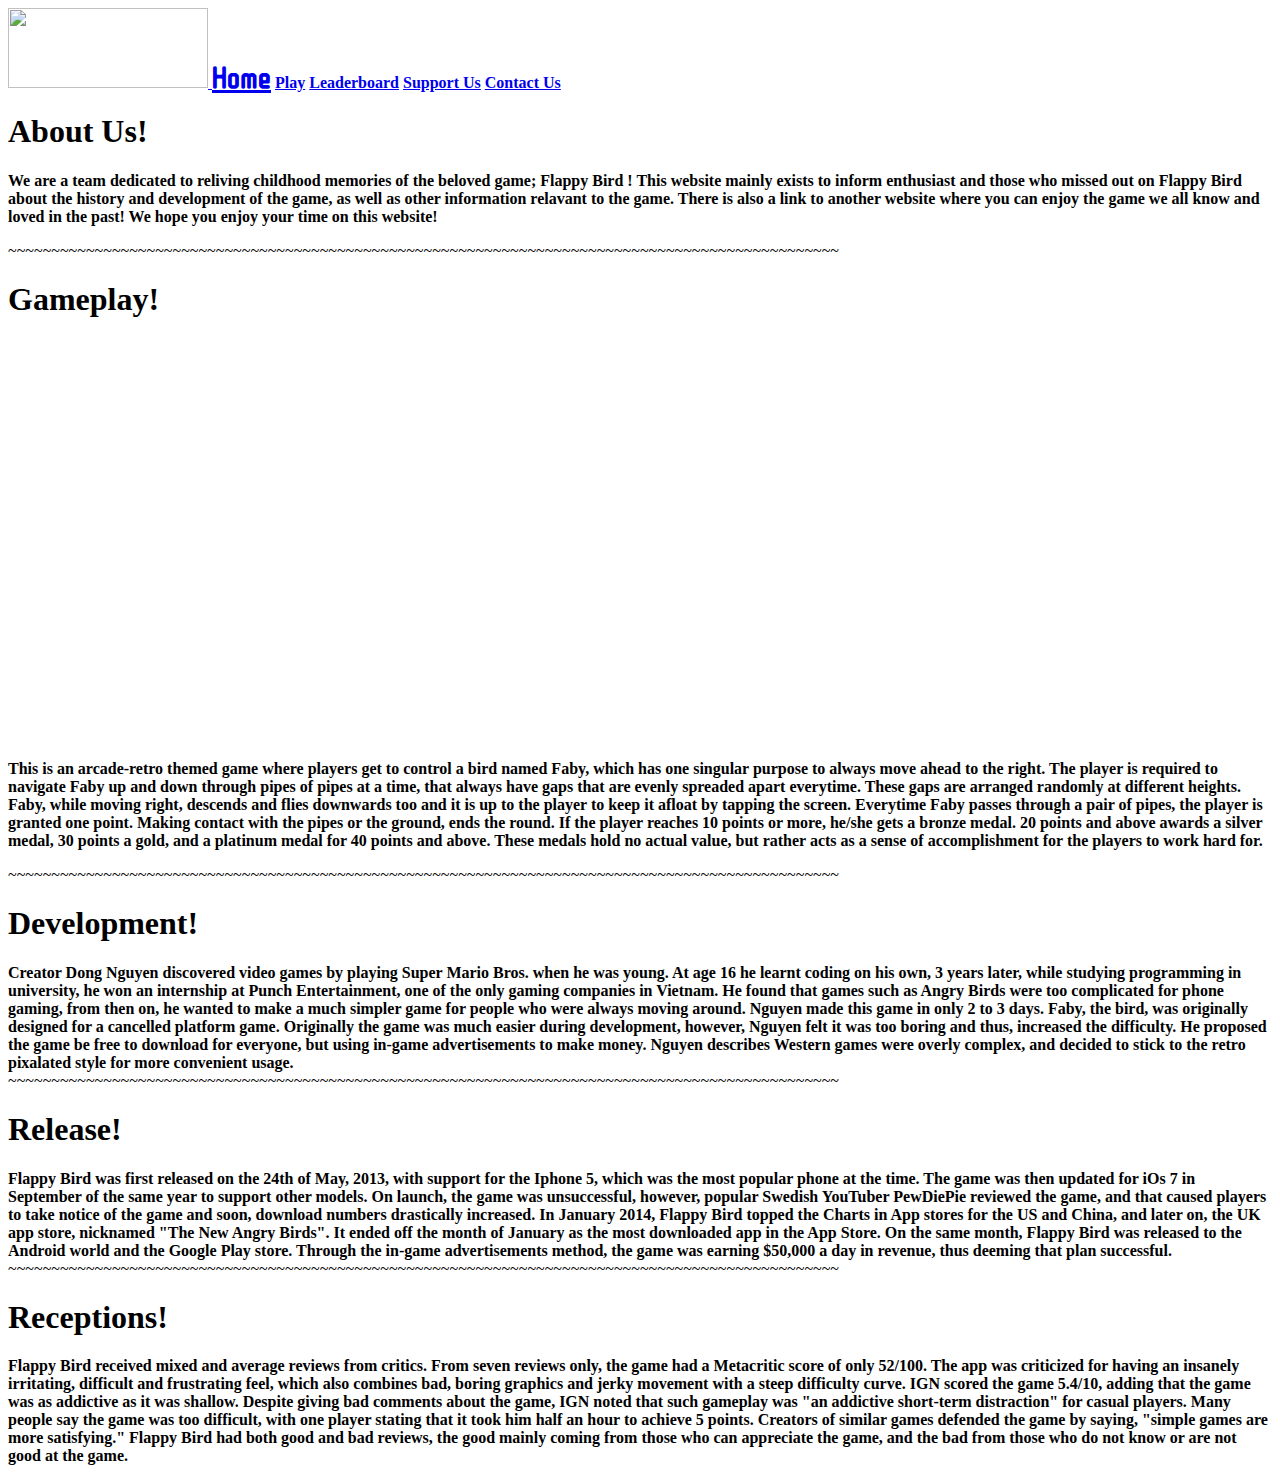
==== ID_10222087C_shaunHeng_Assg1_website/html files/index.html @ cbc9cd90 "hi" ====
<!DOCTYPE html>
<link href="Normalize.css" rel="stylesheet" type="text/css" />
<head>
  <link rel="preconnect" href="https://fonts.googleapis.com">
  <link rel="preconnect" href="https://fonts.gstatic.com" crossorigin>
  <link href="https://fonts.googleapis.com/css2?family=Bebas+Neue&family=Roboto+Condensed:ital@1&family=ZCOOL+QingKe+HuangYou&display=swap" rel="stylesheet">
  
</head>
<body>
  
    
    <nav id="dogontop"> 
      
        <a href = "#top" class = 'cat'><img src= "Flappy_Bird_Logo.svg"
        style=" width: 200px;height: 80px;"> </a>
        <style>
            .dropdown {
              position: relative;
              display: inline-block;
            }
            
            .dropdown-content {
              display: none;
              position: absolute;
              background-color: #f9f9f9;
              min-width: 160px;
              box-shadow: 0px 8px 16px 0px rgba(0,0,0,0.2);
              padding:  16px;
              z-index: 1;
            }
            
            .dropdown:hover .dropdown-content {
              display: block;
            }
            </style>
            </head>
            <body>
            
            <div class="dropdown">
              <a href = "#dogontop" class = "button" style="font-family:'ZCOOL QingKe HuangYou', sans-serif;
              font-size:30px;" >
                <strong>Home</strong></a>
              <div class="dropdown-content">
              <a href = "#aboutus" class = "button" style = "color:black;">About Us!</a>
              <a href = "#gameplay" class = "button" style="color: black;">Gameplay!</a>
              <a href = "#development" class = "button" style="color: black;">Development!</a>
              <a href = "#release" class = "button" style="color: black;">Release!</a>
              <a href = "#reception" class = "button" style="color: black;">Receptions!</a>
              </div>
            </div>
            
            </body>

        <a href="https://flappybird.io/" class = "button"><strong>Play</strong></a>
        <a href="http://flappybird.io/leaderboard/" class = "button"><strong>Leaderboard</strong></a>
        <a href="supportus.html" class = "button"><strong>Support Us</strong></a>
        <a href="#" class = "button"><strong>Contact Us</strong></a>
        </nav>
    
      </nav>

    <div id="aboutus"><aside><h1>About Us!</h1></aside></div>

    <div>
        <p><b>We are a team dedicated to reliving childhood memories of the beloved game; Flappy Bird 
           ! This website mainly exists to inform enthusiast and those who missed out on Flappy Bird about
           the history and development of the game, as well as other information relavant to the game. 
           There is also a link to another website where you can enjoy the game we all know and loved in the past!
           We hope you enjoy your time on this website!</b>
        </p></div>
        
        <div>~~~~~~~~~~~~~~~~~~~~~~~~~~~~~~~~~~~~~~~~~~~~~~~~~~~~~~~~~~~~~~~~~~~~~~~~~~~~~~~~~~~~~~~~~~~~~~~~
        </div>
    <div id="gameplay"><aside><h1>Gameplay!</h1></aside></div>
    <div>
        <iframe width="600" height="400"  src="https://www.youtube.com/embed/I69adfEqwC0" title="YouTube
         video player" frameborder="0" allow="accelerometer; autoplay; clipboard-write;
         encrypted-media; gyroscope; picture-in-picture" allowfullscreen></iframe>
        <p><b>This is an arcade-retro themed game where players get to control a bird named Faby, which has
          one singular purpose to always move ahead to the right. The player is required to navigate
          Faby up and down through pipes of pipes at a time, that always have gaps that are evenly
          spreaded apart everytime. These gaps are arranged randomly at different heights. Faby, while
          moving right, descends and flies downwards too and it is up to the player to keep it afloat by
          tapping the screen. Everytime Faby passes through a pair of pipes, the player is granted one
          point. Making contact with the pipes or the ground, ends the round. If the player reaches 10
          points or more, he/she gets a bronze medal. 20 points and above awards a silver medal, 30
          points a gold, and a platinum medal for 40 points and above. These medals hold no actual value,
          but rather acts as a sense of accomplishment for the players to work hard for.</b></p></div>
    
    <div>~~~~~~~~~~~~~~~~~~~~~~~~~~~~~~~~~~~~~~~~~~~~~~~~~~~~~~~~~~~~~~~~~~~~~~~~~~~~~~~~~~~~~~~~~~~~~~~~
    </div>

    <div id="development"><aside><h1>Development!</h1></aside>
    </div>
    <div><b>
      Creator Dong Nguyen discovered video games by playing Super Mario Bros. when he was young.
      At age 16 he learnt coding on his own, 3 years later, while studying programming in university, he
      won an internship at Punch Entertainment, one of the only gaming companies in Vietnam. He found that
      games such as Angry Birds were too complicated for phone gaming, from then on, he wanted to make a
      much simpler game for people who were always moving around. Nguyen made this game in only 2 to 3
      days. Faby, the bird, was originally designed for a cancelled platform game. Originally the game
      was much easier during development, however, Nguyen felt it was too boring and thus, increased the
      difficulty. He proposed the game be free to download for everyone, but using in-game advertisements
      to make money. Nguyen describes Western games were overly complex, and decided to stick to the
      retro pixalated style for more convenient usage.
        </b>
        
    </div>

    <div>~~~~~~~~~~~~~~~~~~~~~~~~~~~~~~~~~~~~~~~~~~~~~~~~~~~~~~~~~~~~~~~~~~~~~~~~~~~~~~~~~~~~~~~~~~~~~~~~
    </div>

    <div id="release">
        <aside><h1>Release!</h1></aside></div>
        <div>
          <b>
            Flappy Bird was first released on the 24th of May, 2013, with support for the Iphone 5, which
            was the most popular phone at the time. The game was then updated for iOs 7 in September of
            the same year to support other models. On launch, the game was unsuccessful, however, popular
            Swedish YouTuber PewDiePie reviewed the game, and that caused players to take notice of the
            game and soon, download numbers drastically increased. In January 2014, Flappy Bird topped
            the Charts in App stores for the US and China, and later on, the UK app store, nicknamed
            "The New Angry Birds". It ended off the month of January as the most downloaded app in the
            App Store. On the same month, Flappy Bird was released to the Android world and the Google
            Play store. Through the in-game advertisements method, the game was earning $50,000 a day
            in revenue, thus deeming that plan successful.</b></div>

    <div>~~~~~~~~~~~~~~~~~~~~~~~~~~~~~~~~~~~~~~~~~~~~~~~~~~~~~~~~~~~~~~~~~~~~~~~~~~~~~~~~~~~~~~~~~~~~~~~~
    </div>

    <div id="reception"><aside><h1>Receptions!</h1></aside></div>
    <div><b>Flappy Bird received mixed and average reviews from critics. From seven reviews only, the
      game had a Metacritic score of only 52/100. The app was criticized for having an insanely
      irritating, difficult and frustrating feel, which also combines bad, boring graphics and jerky
      movement with a steep difficulty curve. IGN scored the game 5.4/10, adding that the game was as
      addictive as it was shallow. Despite giving bad comments about the game, IGN noted that such
      gameplay was "an addictive short-term distraction" for casual players. Many people say the game
      was too difficult, with one player stating that it took him half an hour to achieve 5 points.
      Creators of similar games defended the game by saying, "simple games are more satisfying." Flappy
      Bird had both good and bad reviews, the good mainly coming from those who can appreciate the game,
      and the bad from those who do not know or are not good at the game.
      </b>
        
    </div>




        


</body>
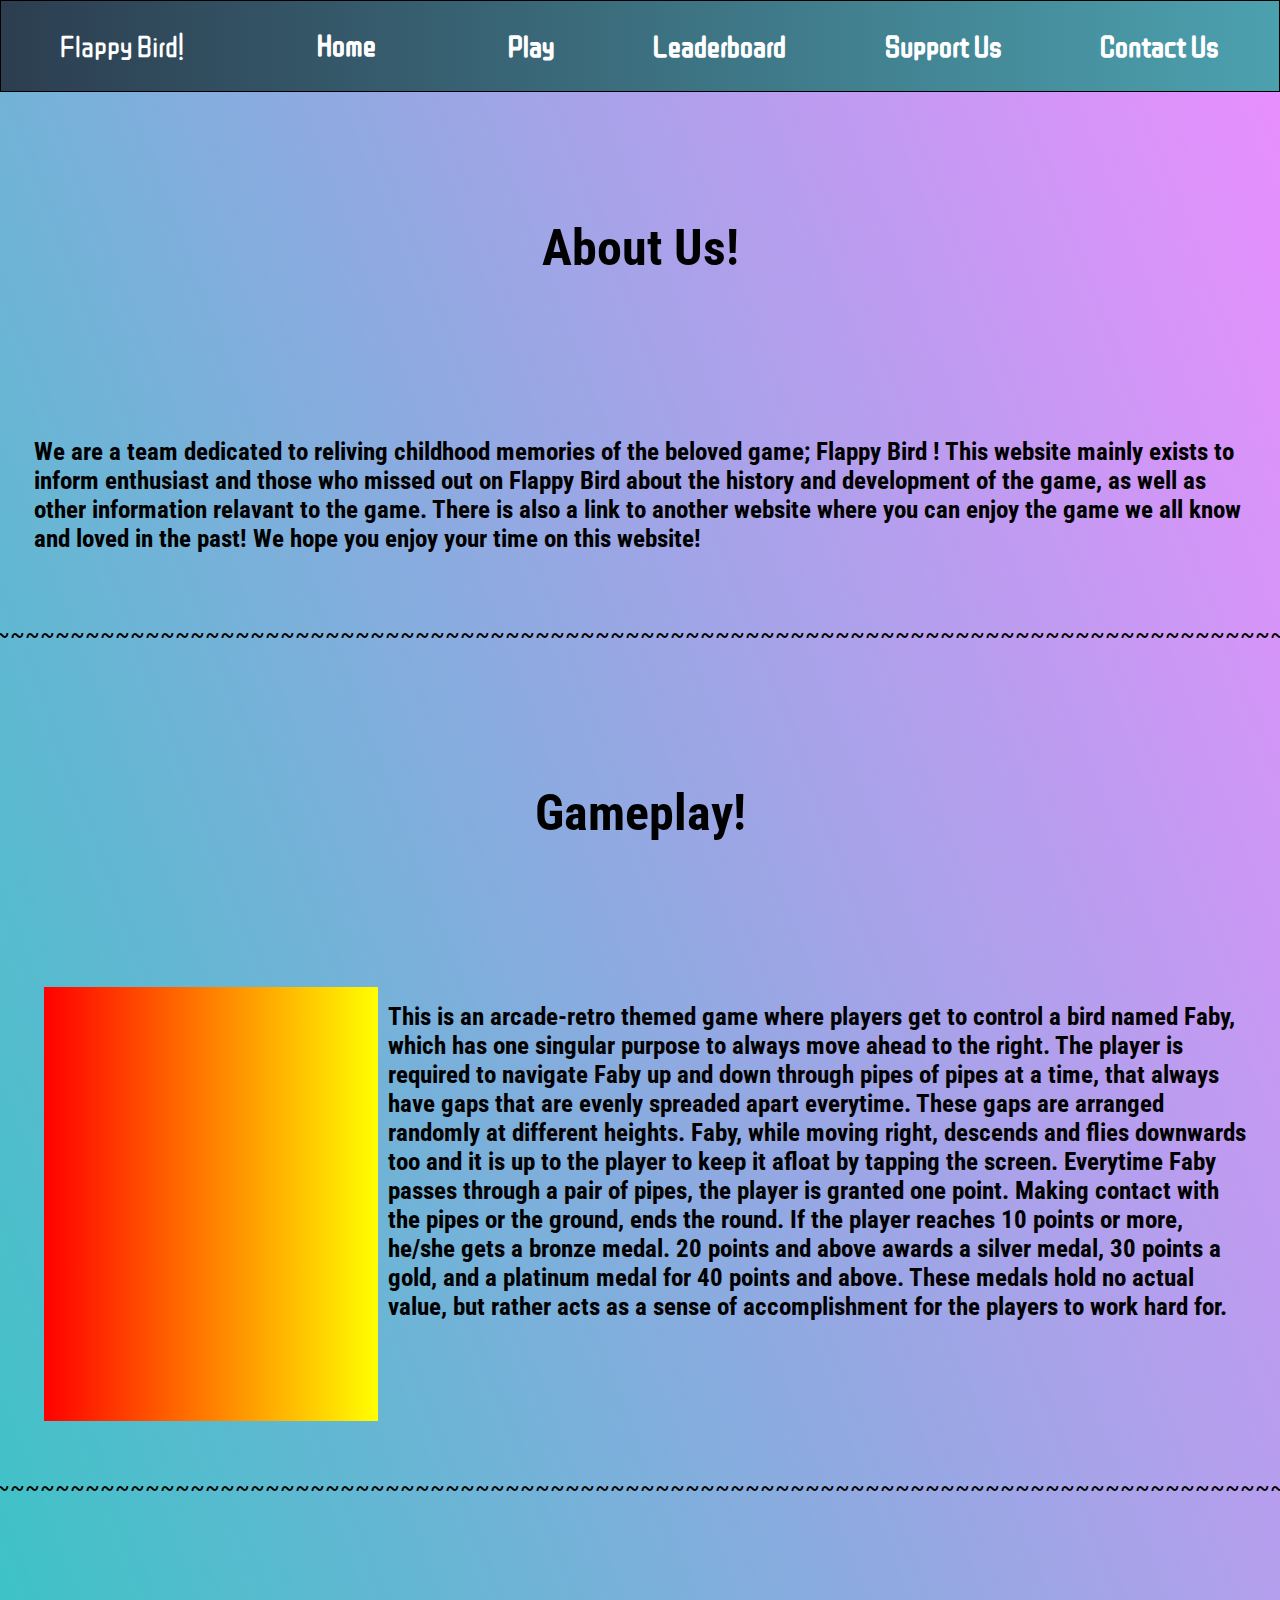
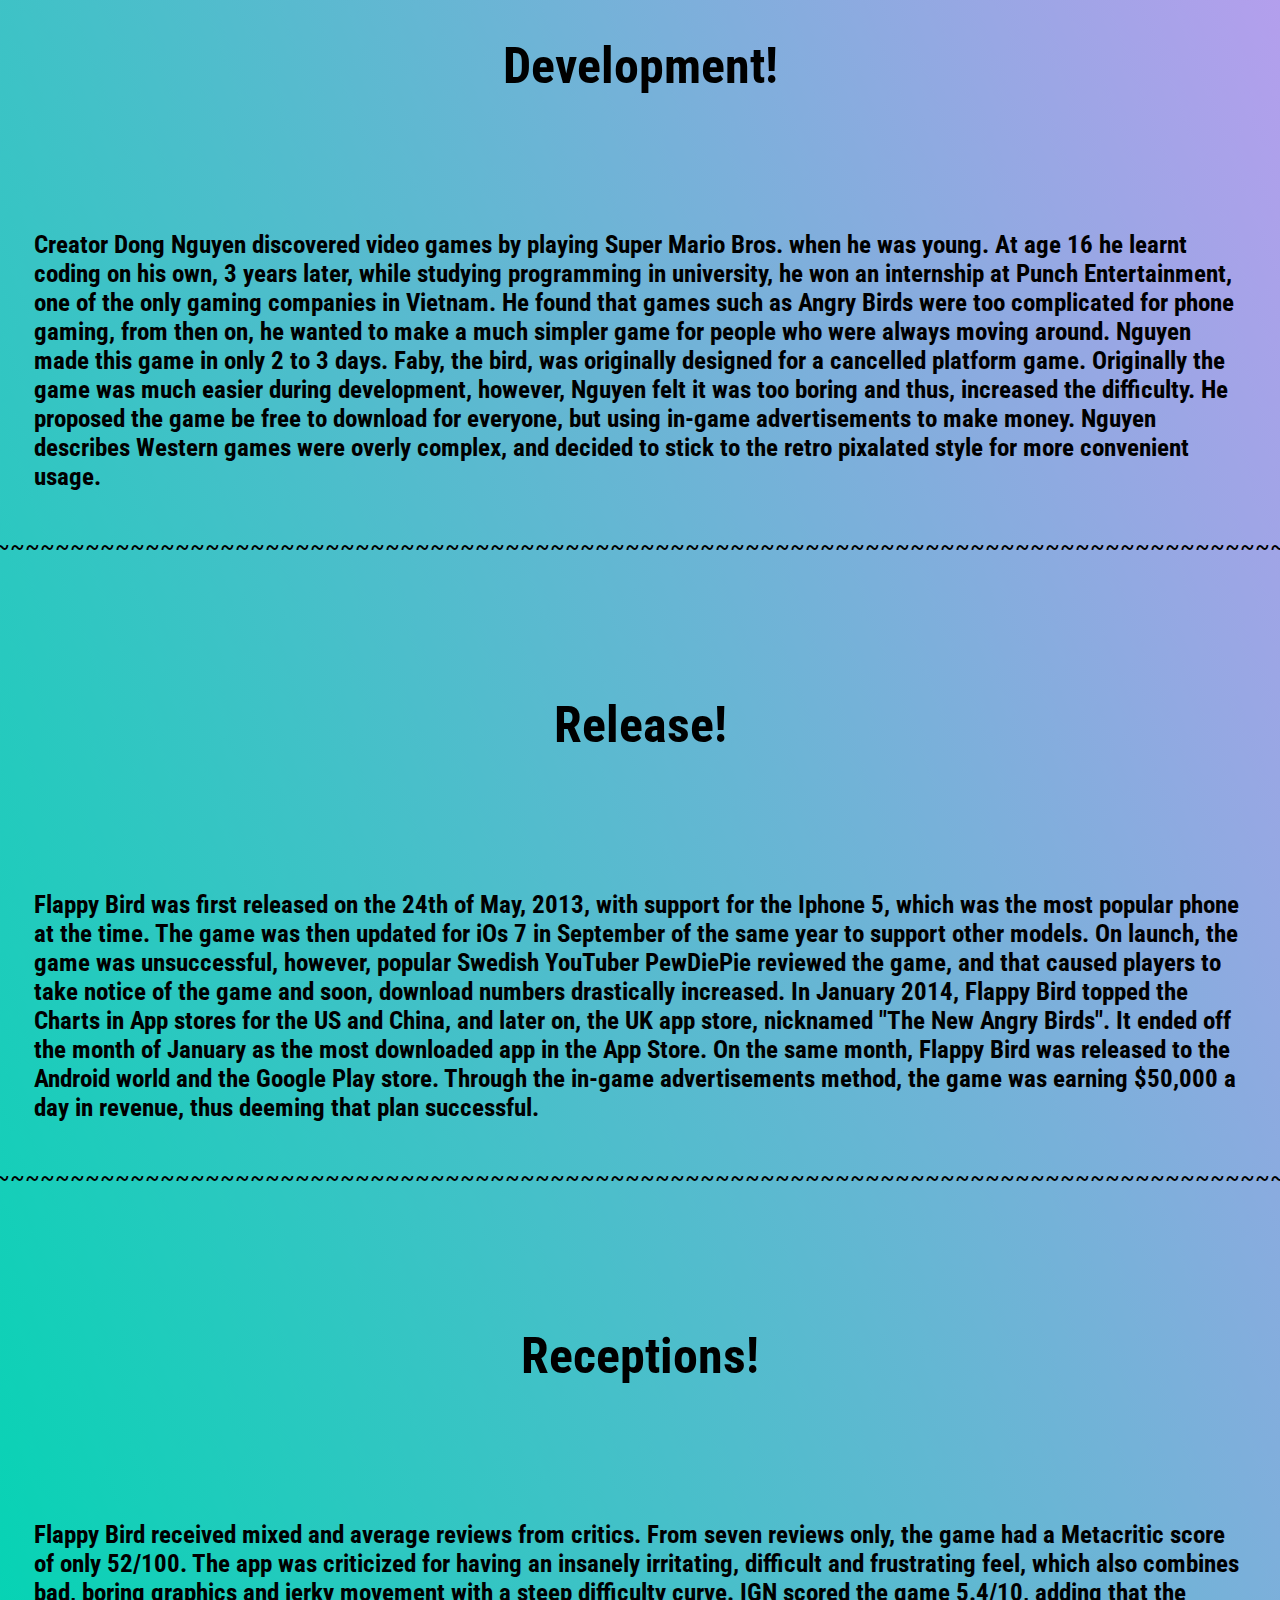
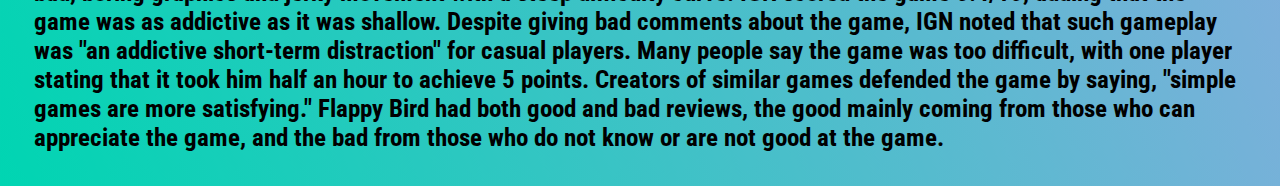
==== commit 236a736d: "xc" ====
--- a/ID_10222087C_shaunHeng_Assg1_website/html files/index.html
+++ b/ID_10222087C_shaunHeng_Assg1_website/html files/index.html
@@ -1,5 +1,5 @@
 <!DOCTYPE html>
-<link href="Normalize.css" rel="stylesheet" type="text/css" />
+<link href="../css files/Normalize.css" rel="stylesheet" type="text/css" />
 <head>
   <link rel="preconnect" href="https://fonts.googleapis.com">
   <link rel="preconnect" href="https://fonts.gstatic.com" crossorigin>
@@ -11,8 +11,7 @@
     
     <nav id="dogontop"> 
       
-        <a href = "#top" class = 'cat'><img src= "Flappy_Bird_Logo.svg"
-        style=" width: 200px;height: 80px;"> </a>
+        <a href = "#top" class = 'cat'>Flappy Bird! </a>
         <style>
             .dropdown {
               position: relative;
